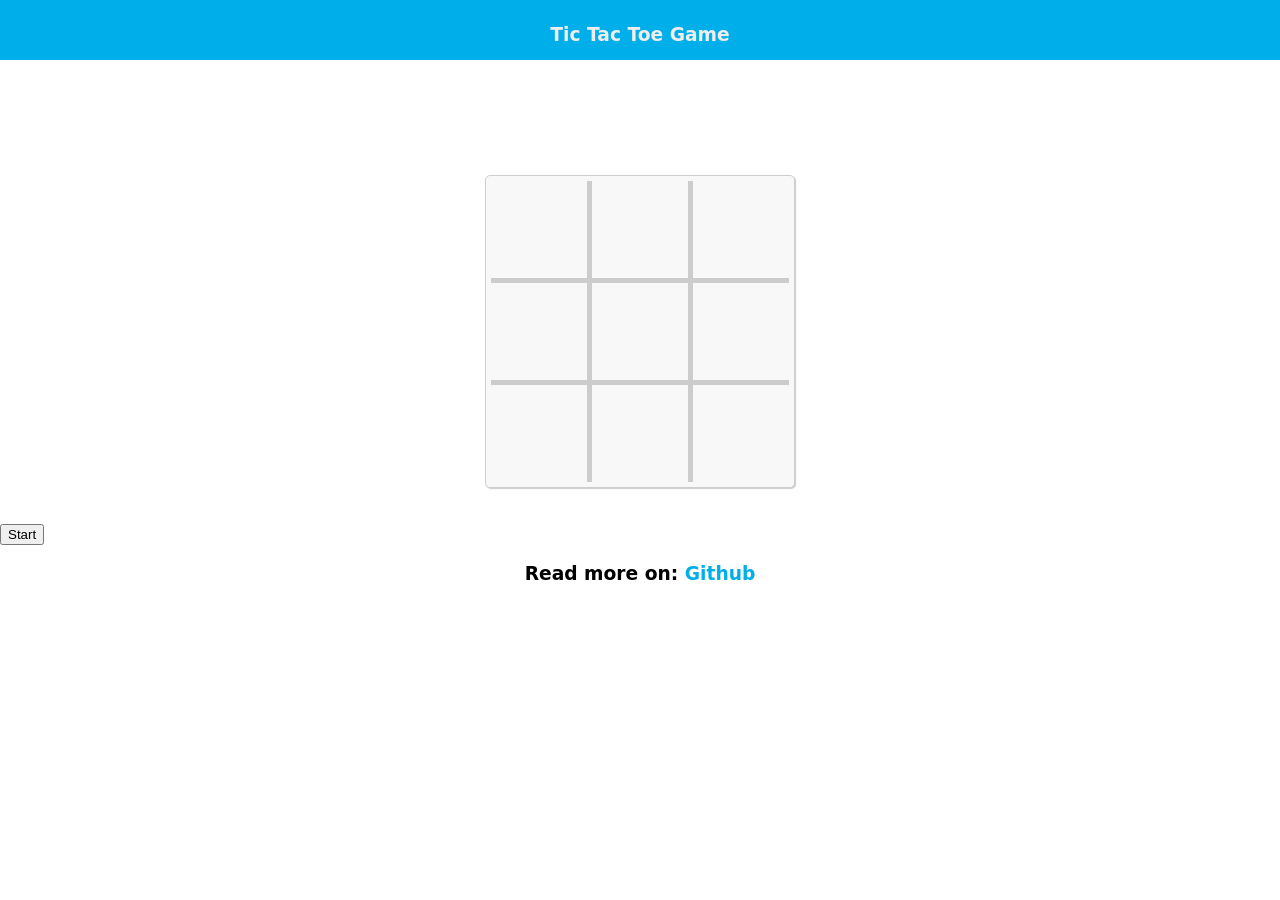
==== game.html @ cfde07e9 "웹 프로그래밍 10주차 실습" ====
<!DOCTYPE html>
<html>
    <head>
        <link type="text/css" rel="stylesheet" href="css/game.css" />
        <script type="text/javascript" src="js/game.js"></script>
        <title>웹 프로그래밍 7주차 실습</title>
    </head>
    <body>
        <header>
            <p>Tic Tac Toe Game</p>
        </header>
        <br/>
        <p id="message"></p>
        <br/>
        <table id="tab-tic-tac-toe" cellspacing="0">
            <tr>
                <td id="00"></td>
                <td id="01"></td>
                <td id="02"></td>
            </tr>
            <tr>
                <td id="10"></td>
                <td id="11"></td>
                <td id="12"></td>
            </tr>
            <tr>
                <td id="20"></td>
                <td id="21"></td>
                <td id="22"></td>
            </tr>
        </table>
        <br><br>
        <input type="button" value="Start" id="btn-restart" />
        <br>
        <footer>
            <p>Read more on: 
                <a href="https://github.com/Cledersonbc/tic-tac-toe-minmax/blob/master/README.md">Github</a>
            </p>
        </footer>
    </body>
</html>
---- css/game.css ----
body {
	margin: 0;
	padding: 0;
}

header {
	background-color: #00AEEA;
	color: #eee;
	text-align: center;
	height: 60px;
	padding-top: 5px;
	display: block;
	margin-top: 0px;
	margin-bottom: 60px;
	box-sizing: border-box;
	position: relative;
	width: 100%;
}

p {
	font-size: 14pt;
	font-weight: bold;
	font-family: Sans;
	text-align: center;
	position: relative;
	text-align: center;
	margin-left: auto;
	margin-right: auto;
	display: block;
}

a {
	color: #00AEEA;
	text-decoration: none;
}
a:hover {
	color: #00AEEA;
}
a:visited {
	color: #00AEEA;
}

/* ****************** Table style ****************** */
#tab-tic-tac-toe {
	margin-left: auto;
	margin-right: auto;
	padding: 5px;
	font-size: 4em;
	font-family: Sans;
	color: #444;
	background: #F8F8F8;
	width: 310px;
	height: 300px;
	text-align: center;
	vertical-align: center;
	border: 1px solid #CECECE;
	border-radius: 5px;
	box-shadow: 1px 1px 1px #CCC;
}

/*Column style*/
#tab-tic-tac-toe td {
	border-collapse:collapse;
	border-left: 5px solid #CCC;
	border-bottom: 5px solid #CCC;
}

#tab-tic-tac-toe td:first-child {
	border-left: none;
}

#tab-tic-tac-toe tr:last-child td {
	border-bottom: none;
}

/*Cells*/
#tab-tic-tac-toe td {
	cursor: pointer;
	height: 95px;
	width: 95px;
}

#tab-tic-tac-toe td:hover {
	background: #ECECEC;
}

/* ****************** Restart Button ****************** */
#bnt-restart {
	display: block;
	padding: 10px;
	margin-left: auto;
	margin-right: auto;
	width: 200px;
	background: #00AEEA;
	font-size: 1.5em;
	color: #FFF;
	border: none;
	border-radius: 6px;
	cursor: pointer;
}

#bnt-restart:hover {
	background: #1DC5FF;
}

#bnt-restart:active {
	background: #0787B3;
}

#bnt-restart:disabled {
	color: #444;
	background: #CECECE;
}
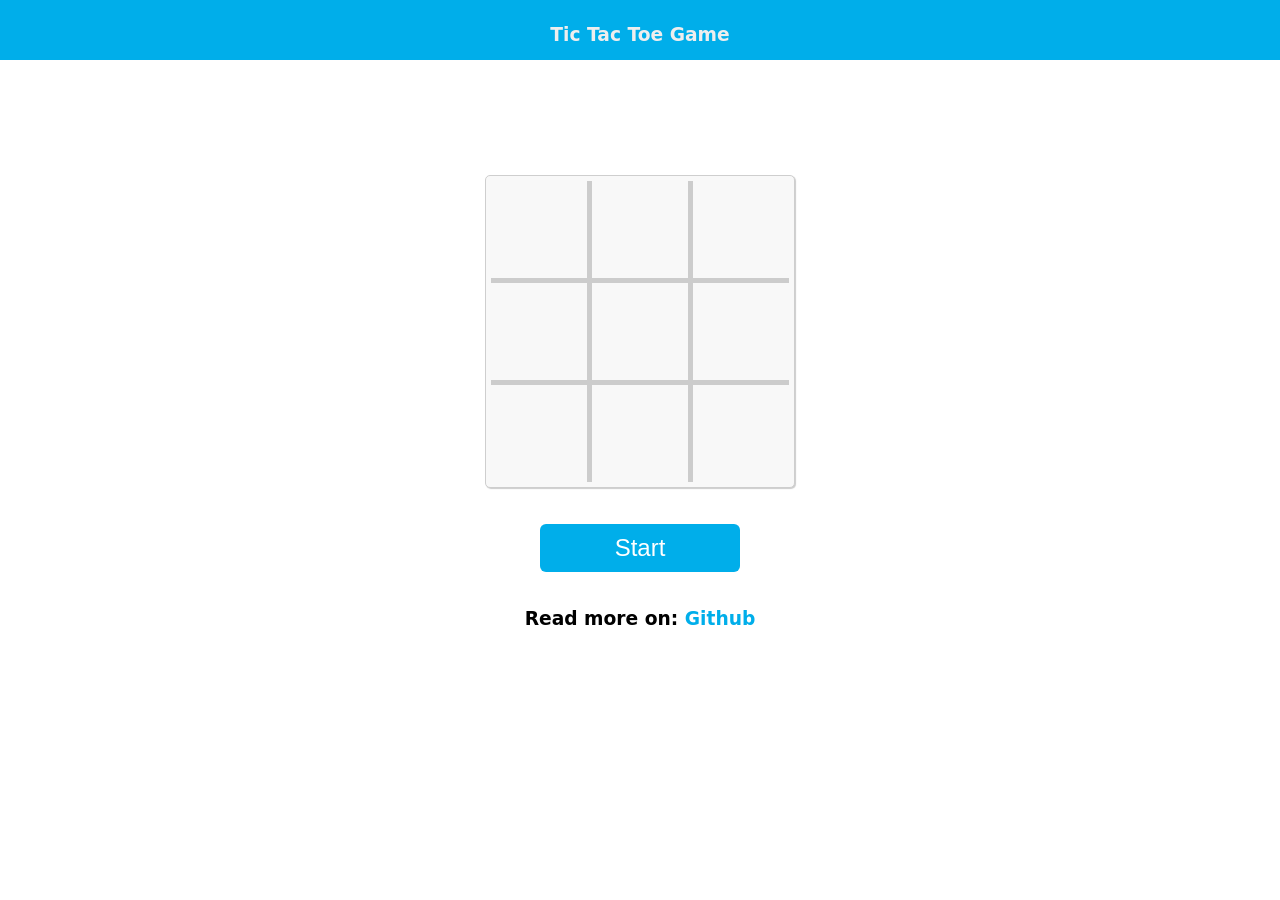
==== commit 1650c2a7: "웹 프로그래밍 11주차 실습" ====
--- a/game.html
+++ b/game.html
@@ -2,7 +2,6 @@
 <html>
     <head>
         <link type="text/css" rel="stylesheet" href="css/game.css" />
-        <script type="text/javascript" src="js/game.js"></script>
         <title>웹 프로그래밍 7주차 실습</title>
     </head>
     <body>
@@ -14,28 +13,29 @@
         <br/>
         <table id="tab-tic-tac-toe" cellspacing="0">
             <tr>
-                <td id="00"></td>
-                <td id="01"></td>
-                <td id="02"></td>
+                <td id="00" onclick="clickedCell(this)"></td>
+                <td id="01" onclick="clickedCell(this)"></td>
+                <td id="02" onclick="clickedCell(this)"></td>
             </tr>
             <tr>
-                <td id="10"></td>
-                <td id="11"></td>
-                <td id="12"></td>
+                <td id="10" onclick="clickedCell(this)"></td>
+                <td id="11" onclick="clickedCell(this)"></td>
+                <td id="12" onclick="clickedCell(this)"></td>
             </tr>
             <tr>
-                <td id="20"></td>
-                <td id="21"></td>
-                <td id="22"></td>
+                <td id="20" onclick="clickedCell(this)"></td>
+                <td id="21" onclick="clickedCell(this)"></td>
+                <td id="22" onclick="clickedCell(this)"></td>
             </tr>
         </table>
         <br><br>
-        <input type="button" value="Start" id="btn-restart" />
+        <input type="button" value="Start" id="btn-restart" onclick="restartBtn(this)"/>
         <br>
         <footer>
             <p>Read more on: 
                 <a href="https://github.com/Cledersonbc/tic-tac-toe-minmax/blob/master/README.md">Github</a>
             </p>
         </footer>
+        <script type="text/javascript" src="js/game.js"></script>
     </body>
 </html>
--- a/css/game.css
+++ b/css/game.css
@@ -85,7 +85,7 @@
 }
 
 /* ****************** Restart Button ****************** */
-#bnt-restart {
+#btn-restart {
 	display: block;
 	padding: 10px;
 	margin-left: auto;
@@ -99,15 +99,15 @@
 	cursor: pointer;
 }
 
-#bnt-restart:hover {
+#btn-restart:hover {
 	background: #1DC5FF;
 }
 
-#bnt-restart:active {
+#btn-restart:active {
 	background: #0787B3;
 }
 
-#bnt-restart:disabled {
+#btn-restart:disabled {
 	color: #444;
 	background: #CECECE;
 }
